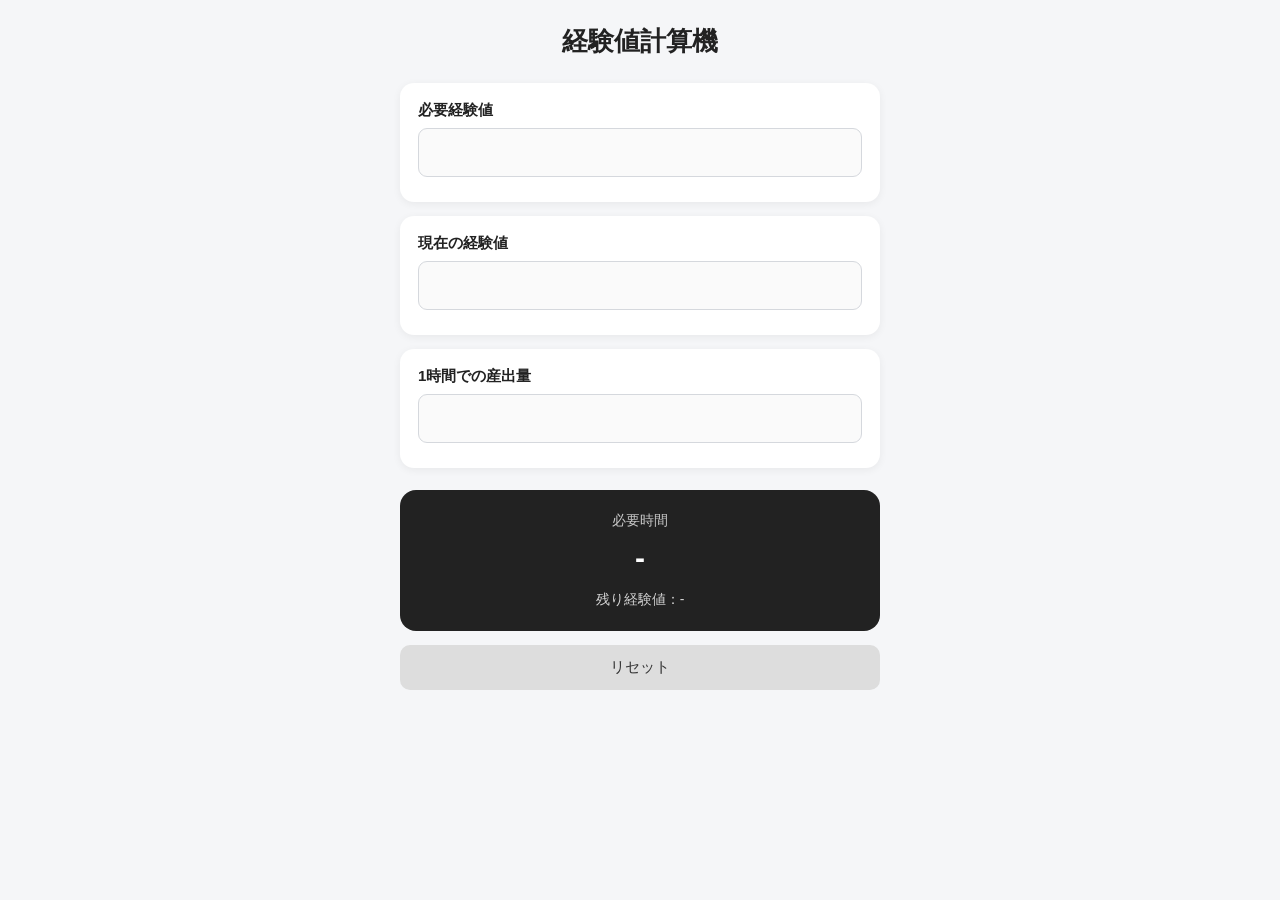
==== calculation.html @ 855cd9be "Create calculation.html" ====
<!DOCTYPE html>
<html lang="ja">
<head>
<meta charset="UTF-8">
<meta name="viewport" content="width=device-width, initial-scale=1.0">

<title>経験値計算機</title>

<style>
* {
    box-sizing: border-box;
}

body {
    margin: 0;
    padding: 24px 16px;
    background: #f5f6f8;
    font-family:
        -apple-system,
        BlinkMacSystemFont,
        "Segoe UI",
        sans-serif;
    color: #222;
}

.container {
    width: 100%;
    max-width: 480px;
    margin: 0 auto;
}

h1 {
    margin: 0 0 24px;
    text-align: center;
    font-size: 26px;
}

.input-box {
    background: #fff;
    padding: 18px;
    margin-bottom: 14px;
    border-radius: 14px;
    box-shadow: 0 2px 8px rgba(0, 0, 0, 0.06);
}

label {
    display: block;
    margin-bottom: 8px;
    font-weight: bold;
    font-size: 15px;
}

input {
    width: 100%;
    padding: 13px 14px;
    border: 1px solid #d5d8dd;
    border-radius: 9px;
    font-size: 18px;
    outline: none;
    background: #fafafa;
}

input:focus {
    border-color: #555;
    background: #fff;
}

.description {
    margin-top: 7px;
    font-size: 12px;
    color: #888;
}

.result {
    margin-top: 22px;
    padding: 22px 18px;
    background: #222;
    color: #fff;
    border-radius: 16px;
    text-align: center;
}

.result-title {
    font-size: 14px;
    opacity: 0.75;
    margin-bottom: 8px;
}

.result-time {
    font-size: 30px;
    font-weight: bold;
    line-height: 1.3;
}

.remaining {
    margin-top: 14px;
    font-size: 14px;
    opacity: 0.8;
}

.error {
    margin-top: 14px;
    padding: 14px;
    border-radius: 10px;
    background: #ffe8e8;
    color: #c62828;
    font-size: 14px;
    text-align: center;
    display: none;
}

.reset-button {
    width: 100%;
    margin-top: 14px;
    padding: 13px;
    border: none;
    border-radius: 10px;
    background: #ddd;
    color: #333;
    font-size: 15px;
    cursor: pointer;
}

.reset-button:active {
    background: #ccc;
}
</style>
</head>

<body>

<div class="container">

    <h1>経験値計算機</h1>

    <div class="input-box">
        <label for="required">
            必要経験値
        </label>

        <input
            id="required"
            type="text"
            inputmode="decimal"
            placeholder=" "
        >

        <div class="description">
        </div>
    </div>


    <div class="input-box">
        <label for="current">
            現在の経験値
        </label>

        <input
            id="current"
            type="text"
            inputmode="decimal"
            placeholder=" "
        >

        <div class="description">
        </div>
    </div>


    <div class="input-box">
        <label for="perHour">
            1時間での産出量
        </label>

        <input
            id="perHour"
            type="text"
            inputmode="decimal"
            placeholder=" "
        >

        <div class="description">
        </div>
    </div>


    <div id="error" class="error"></div>


    <div class="result">

        <div class="result-title">
            必要時間
        </div>

        <div id="resultTime" class="result-time">
            -
        </div>

        <div id="remaining" class="remaining">
            残り経験値：-
        </div>

    </div>


    <button id="resetButton" class="reset-button">
        リセット
    </button>

</div>


<script>

const requiredInput = document.getElementById("required");
const currentInput = document.getElementById("current");
const perHourInput = document.getElementById("perHour");

const resultTime = document.getElementById("resultTime");
const remaining = document.getElementById("remaining");
const errorBox = document.getElementById("error");

const resetButton = document.getElementById("resetButton");


// ==============================
// 数値を解析
// ==============================

function parseValue(value) {

    value = value.trim();

    if (value === "") {
        return null;
    }

    // 数字 + K/M/B
    const match = value.match(
        /^([0-9]*\.?[0-9]+)\s*([KMB])?$/i
    );

    if (!match) {
        return null;
    }

    const number = parseFloat(match[1]);

    const unit = match[2]
        ? match[2].toUpperCase()
        : "";

    const multipliers = {
        "": 1,
        "K": 1000,
        "M": 1000000,
        "B": 1000000000
    };

    return number * multipliers[unit];
}


// ==============================
// 数値をK/M/B形式に変換
// ==============================

function formatValue(value) {

    if (value >= 1000000000) {
        return (value / 1000000000)
            .toFixed(2)
            .replace(/\.?0+$/, "") + "B";
    }

    if (value >= 1000000) {
        return (value / 1000000)
            .toFixed(2)
            .replace(/\.?0+$/, "") + "M";
    }

    if (value >= 1000) {
        return (value / 1000)
            .toFixed(2)
            .replace(/\.?0+$/, "") + "K";
    }

    return Math.round(value).toLocaleString() + "";
}


// ==============================
// 時間を「○時間○分○秒」に変換
// ==============================

function formatTime(hours) {

    const totalSeconds = Math.ceil(hours * 3600);

    const h = Math.floor(totalSeconds / 3600);

    const m = Math.floor(
        (totalSeconds % 3600) / 60
    );

    const s = totalSeconds % 60;

    const parts = [];

    if (h > 0) {
        parts.push(h + "時間");
    }

    if (m > 0) {
        parts.push(m + "分");
    }

    if (s > 0) {
        parts.push(s + "秒");
    }

    if (parts.length === 0) {
        return "0秒";
    }

    return parts.join("");
}


// ==============================
// 計算
// ==============================

function calculate() {

    errorBox.style.display = "none";

    const required = parseValue(
        requiredInput.value
    );

    const current = parseValue(
        currentInput.value
    );

    const perHour = parseValue(
        perHourInput.value
    );


    // 未入力
    if (
        required === null ||
        current === null ||
        perHour === null
    ) {

        resultTime.textContent = "-";
        remaining.textContent = "残り経験値：-";

        return;
    }


    // 不正な値
    if (
        required < 0 ||
        current < 0 ||
        perHour <= 0
    ) {

        showError(
            "入力値を確認してください。"
        );

        return;
    }


    // 残り経験値
    const remainingExp =
        required - current;


    // すでに達成
    if (remainingExp <= 0) {

        resultTime.textContent =
            "目標達成済み！";

        remaining.textContent =
            "残り経験値：0";

        return;
    }


    // 必要時間
    const hours =
        remainingExp / perHour;


    resultTime.textContent =
        formatTime(hours);

    remaining.textContent =
        "残り経験値：" +
        formatValue(remainingExp);
}


// ==============================
// エラー表示
// ==============================

function showError(message) {

    errorBox.textContent = message;
    errorBox.style.display = "block";

    resultTime.textContent = "-";
    remaining.textContent = "残り経験値：-";
}


// ==============================
// 入力時に自動計算
// ==============================

requiredInput.addEventListener(
    "input",
    calculate
);

currentInput.addEventListener(
    "input",
    calculate
);

perHourInput.addEventListener(
    "input",
    calculate
);


// ==============================
// リセット
// ==============================

resetButton.addEventListener(
    "click",
    function() {

        requiredInput.value = "";
        currentInput.value = "";
        perHourInput.value = "";

        errorBox.style.display = "none";

        resultTime.textContent = "-";
        remaining.textContent = "残り経験値：-";
    }
);

</script>

</body>
</html>
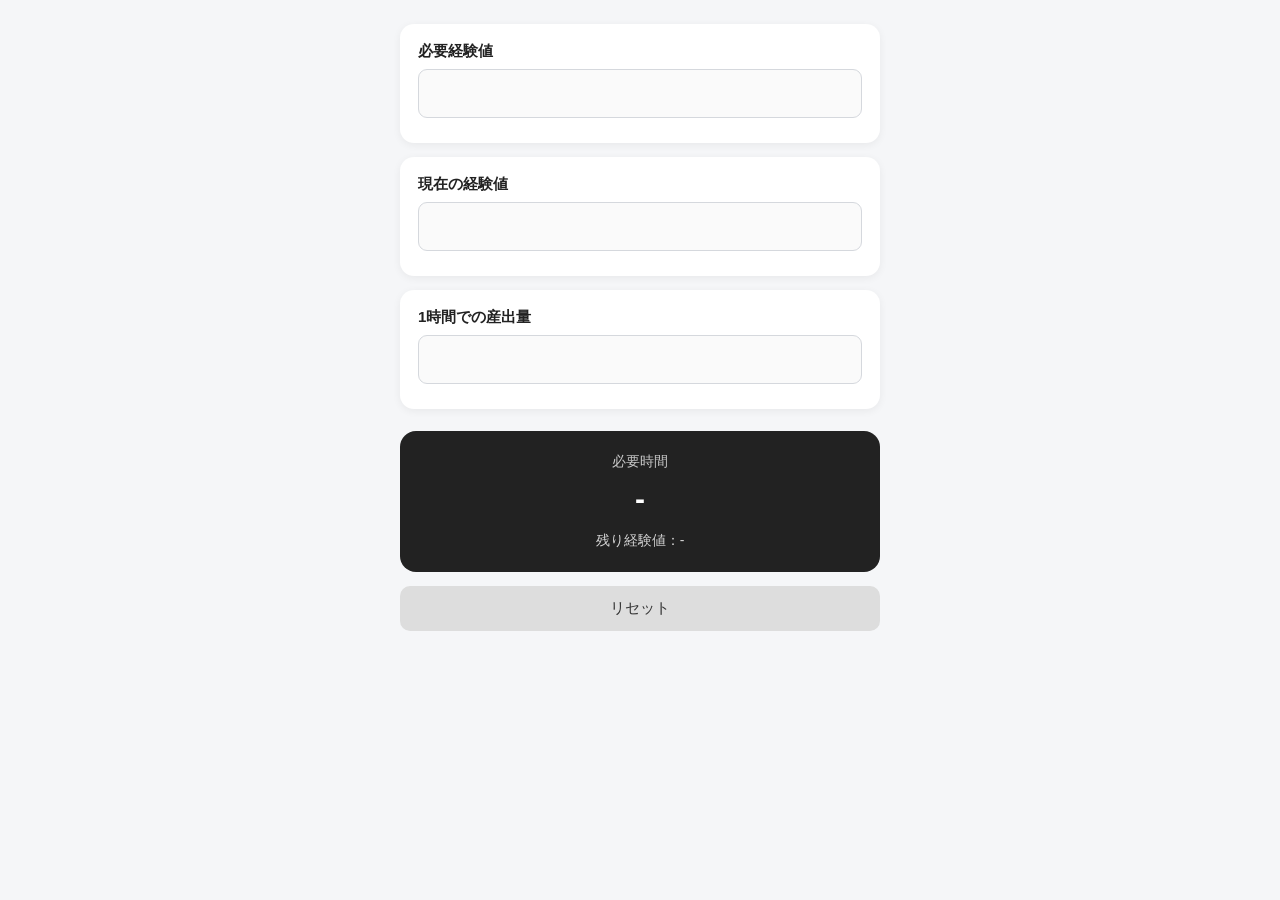
==== commit f3149bd9: "wow!" ====
--- a/calculation.html
+++ b/calculation.html
@@ -130,9 +130,6 @@
 <body>
 
 <div class="container">
-
-    <h1>経験値計算機</h1>
-
     <div class="input-box">
         <label for="required">
             必要経験値
